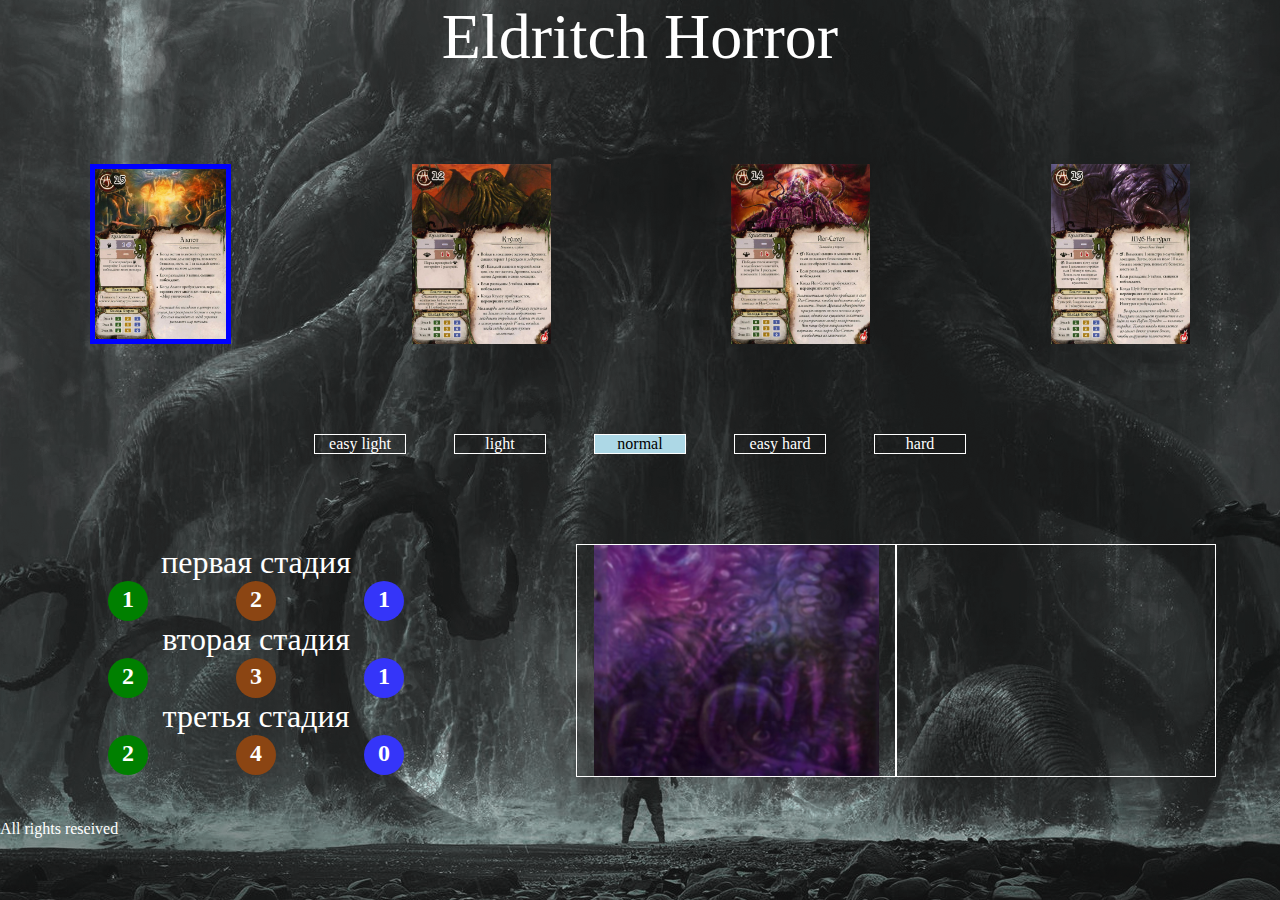
==== codejam-eldritch/index.html @ eb3708ba "feat: create showing card, add image of cards to project" ====
<!DOCTYPE html>
<html lang="en">
<head>
    <meta charset="UTF-8">
    <meta http-equiv="X-UA-Compatible" content="IE=edge">
    <meta name="viewport" content="width=device-width, initial-scale=1.0">
    <title>codejam-eldritch</title>
    <link rel="stylesheet" href="style.css">
</head>
<body>
    <header class="header">Eldritch Horror</header>
    <main class="main">
        <div class="ancients">
            <img class="ancient ancient-active" src="./assets/ancients/Azathoth.jpg" alt="Azathot">
            <img class="ancient" src="./assets/ancients/Cthulthu.jpg" alt="Cthulthu">
            <img class="ancient" src="./assets/ancients/IogSothoth.jpg" alt="IogSothoth">
            <img class="ancient" src="./assets/ancients/ShubNiggurath.jpg" alt="ShubNiggurath">
        </div>
        <div class="dificulty">
            <div class="level">easy light</div>
            <div class="level">light</div>
            <div class="level level-active">normal</div>
            <div class="level">easy hard</div>
            <div class="level">hard</div>
        </div>
        <div class="card">
            <div class="tracker">
                <div class="stage">
                    <div class="stage_title">первая стадия</div>
                    <div class="stage_color">
                        <div class="green">1</div>
                        <div class="brown">2</div>
                        <div class="blue">1</div>
                    </div> 
                </div>
                <div class="stage">
                    <div class="stage_title">вторая стадия</div>
                    <div class="stage_color">
                        <div class="green">2</div>
                        <div class="brown">3</div>
                        <div class="blue">1</div>
                    </div>
                </div>
                <div class="stage">
                    <div class="stage_title">третья стадия</div>
                    <div class="stage_color">
                        <div class="green">2</div>
                        <div class="brown">4</div>
                        <div class="blue">0</div>
                    </div>
                </div>              
            </div>
       
            <div class="mixing_card">
                <div class="close"></div>
                <div class="open"></div>
            </div>
        </div>
        
    </main>
    <footer>All rights reseived</footer>
    <script type="module" src="js/index.js"></script>
</body>
</html>
---- codejam-eldritch/style.css ----
* {
    padding: 0;
    margin: 0;
    border: 0;
}

html {
    height: 100%;
    width: 100%;
    scroll-behavior: smooth;
    box-sizing: border-box;
    background: #E5E5E5;
    font-size: 16px;
    color: white;
}

button {
    cursor: pointer;
}

body {
    width: 100%;
    height: 100%;
    background: url(./assets/home.png) no-repeat center;
}

.header {
    font-size: 4em; 
    text-align: center;
    margin-bottom: 10vh;
}


.ancients {
display: flex;
justify-content: space-around;
width: 100%;
height: 20vh;
margin-bottom: 10vh;
cursor: pointer;
}

.ancient {
    position: relative;
    z-index: 3;
}

.ancient:hover {
    height: 50vh;
}

.ancient-active {
    border: 5px solid blue;
}

.dificulty {
    display: flex;
    justify-content: center;
    gap: 3em;
    margin-bottom: 10vh;
}
.level {
    width: 10vh;
    border: 1px solid #fff;
    text-align: center;
    cursor: pointer;
}
.level:hover {
    border: 1px solid blue;
}

.level-active {
    background-color: lightblue;
    color: black;
}
.card {
    display: flex;
    justify-content: space-around;
    margin-bottom: 5vh;
}
.tracker {
    width: 30%;
}
.mixing_card {
    width: 50%;
}
.stage_title {
    font-size: 2em;
    text-align: center;
}
.stage_color {
    display: flex;
    justify-content: space-around;
    text-align: center;
    font-size: 1.5em;
    line-height: 1.5em;
    font-weight: 700;
}
.green {
    width: 40px;
    height: 40px;
    border-radius: 50%;
    background-color: green;
}
.brown {
    width: 40px;
    height: 40px;
    border-radius: 50%;
    background-color: #8b4513;
}
.blue {
    width: 40px;
    height: 40px;
    border-radius: 50%;
    background-color: #3535f9;
}

.mixing_card {
    display: flex;
    justify-content: space-around;
    /*height: 30vh;
    width: 50%;*/
}
.close,
.open {
    width: 100%;
    height: 100%;
    border: 1px solid #fff;
    cursor: pointer;
    
}

.close {
    background: url(./assets/mythicCardBackground.png) no-repeat center;
}
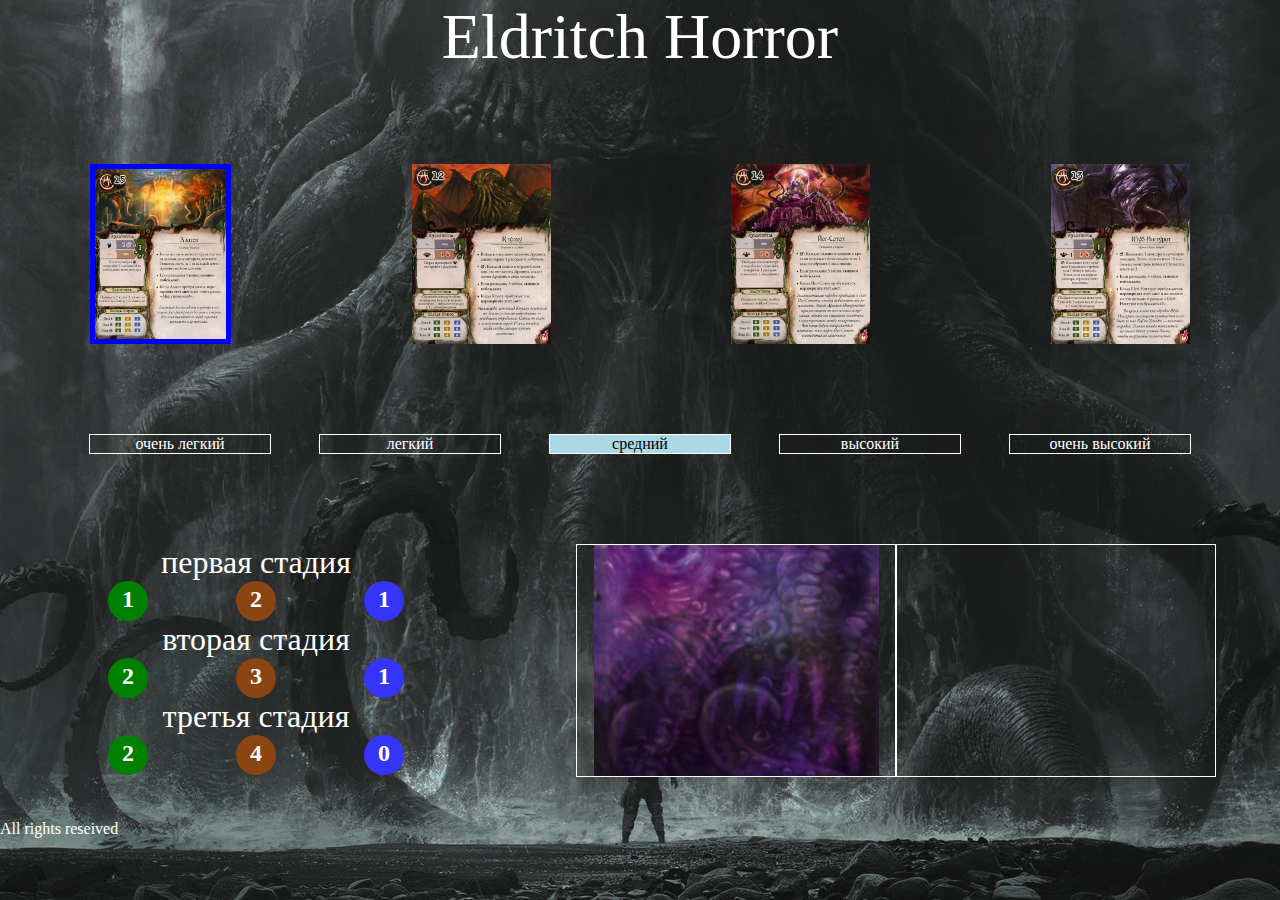
==== commit aaff086f: "refactor: change names of levels" ====
--- a/codejam-eldritch/index.html
+++ b/codejam-eldritch/index.html
@@ -17,11 +17,11 @@
             <img class="ancient" src="./assets/ancients/ShubNiggurath.jpg" alt="ShubNiggurath">
         </div>
         <div class="dificulty">
-            <div class="level">easy light</div>
-            <div class="level">light</div>
-            <div class="level level-active">normal</div>
-            <div class="level">easy hard</div>
-            <div class="level">hard</div>
+            <div class="level">очень легкий</div>
+            <div class="level">легкий</div>
+            <div class="level level-active">средний</div>
+            <div class="level">высокий</div>
+            <div class="level">очень высокий</div>
         </div>
         <div class="card">
             <div class="tracker">
--- a/codejam-eldritch/style.css
+++ b/codejam-eldritch/style.css
@@ -60,7 +60,7 @@
     margin-bottom: 10vh;
 }
 .level {
-    width: 10vh;
+    width: 20vh;
     border: 1px solid #fff;
     text-align: center;
     cursor: pointer;
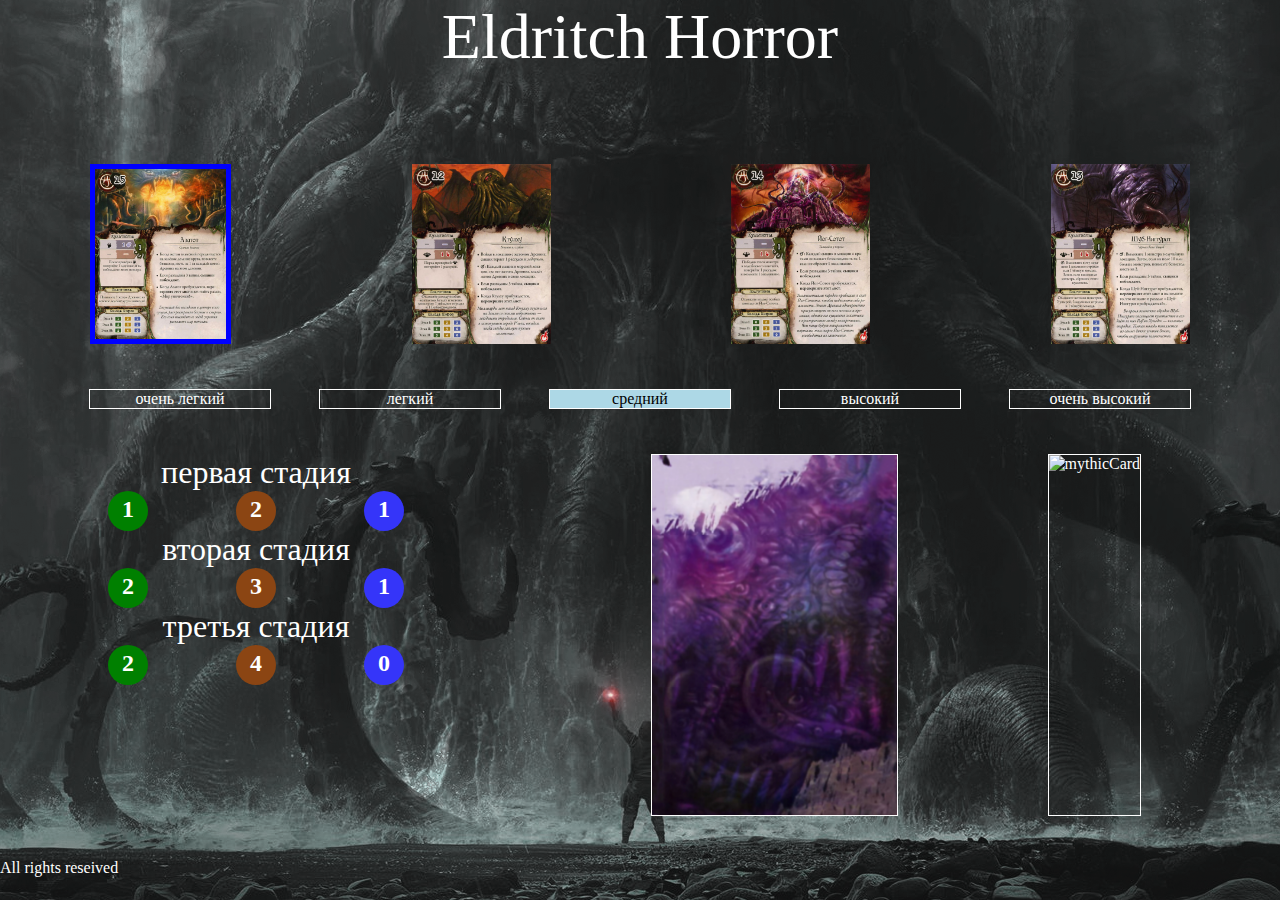
==== commit 98113713: "fix: fit size of cards" ====
--- a/codejam-eldritch/index.html
+++ b/codejam-eldritch/index.html
@@ -52,8 +52,12 @@
             </div>
        
             <div class="mixing_card">
-                <div class="close"></div>
-                <div class="open"></div>
+                <div class="close">
+                    <img src="./assets/mythicCardBackground.png" alt="mythicCardBackground" height="100%">
+                </div>
+                <div class="open">
+                    <img src="#" alt="mythicCard" height="100%">
+                </div>
             </div>
         </div>
         
--- a/codejam-eldritch/style.css
+++ b/codejam-eldritch/style.css
@@ -36,7 +36,7 @@
 justify-content: space-around;
 width: 100%;
 height: 20vh;
-margin-bottom: 10vh;
+margin-bottom: 5vh;
 cursor: pointer;
 }
 
@@ -57,7 +57,7 @@
     display: flex;
     justify-content: center;
     gap: 3em;
-    margin-bottom: 10vh;
+    margin-bottom: 5vh;
 }
 .level {
     width: 20vh;
@@ -75,6 +75,7 @@
 }
 .card {
     display: flex;
+    height: 40vh;
     justify-content: space-around;
     margin-bottom: 5vh;
 }
@@ -118,18 +119,13 @@
 .mixing_card {
     display: flex;
     justify-content: space-around;
-    /*height: 30vh;
-    width: 50%;*/
+    height: 40vh;
 }
+
 .close,
 .open {
-    width: 100%;
+    width: fit-content; 
     height: 100%;
     border: 1px solid #fff;
     cursor: pointer;
-    
 }
-
-.close {
-    background: url(./assets/mythicCardBackground.png) no-repeat center;
-}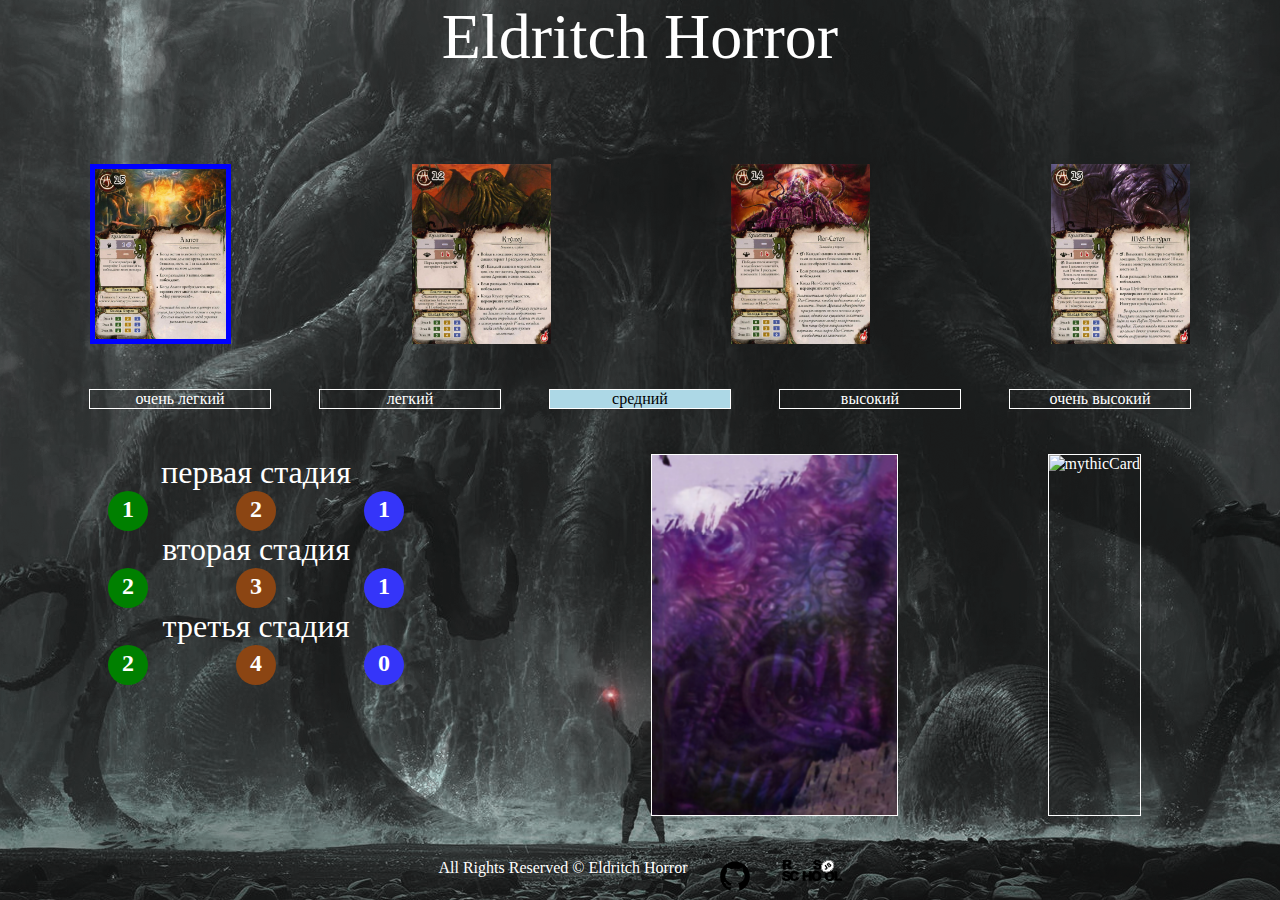
==== commit df0bb07b: "feat: add social links in footer" ====
--- a/codejam-eldritch/index.html
+++ b/codejam-eldritch/index.html
@@ -62,7 +62,19 @@
         </div>
         
     </main>
-    <footer>All rights reseived</footer>
+    <footer>
+        <div> All Rights Reserved © Eldritch Horror</div>
+        <div>
+            <a target="_blank" href="https://github.com/Marigza">
+                <img src="./assets/svg/github.svg" alt="github" width="34">
+            </a>
+        </div>
+        <div>
+            <a target="_blank" href="https://rs.school/js/">
+                <img src="./assets/svg/rs_school_js.svg" alt="rsschool" width="60">
+            </a>
+        </div>
+    </footer>
     <script type="module" src="js/index.js"></script>
 </body>
 </html>--- a/codejam-eldritch/style.css
+++ b/codejam-eldritch/style.css
@@ -129,3 +129,10 @@
     border: 1px solid #fff;
     cursor: pointer;
 }
+
+footer {
+    display: flex;
+    flex-direction: row;
+    justify-content: center;
+    gap: 30px;
+}
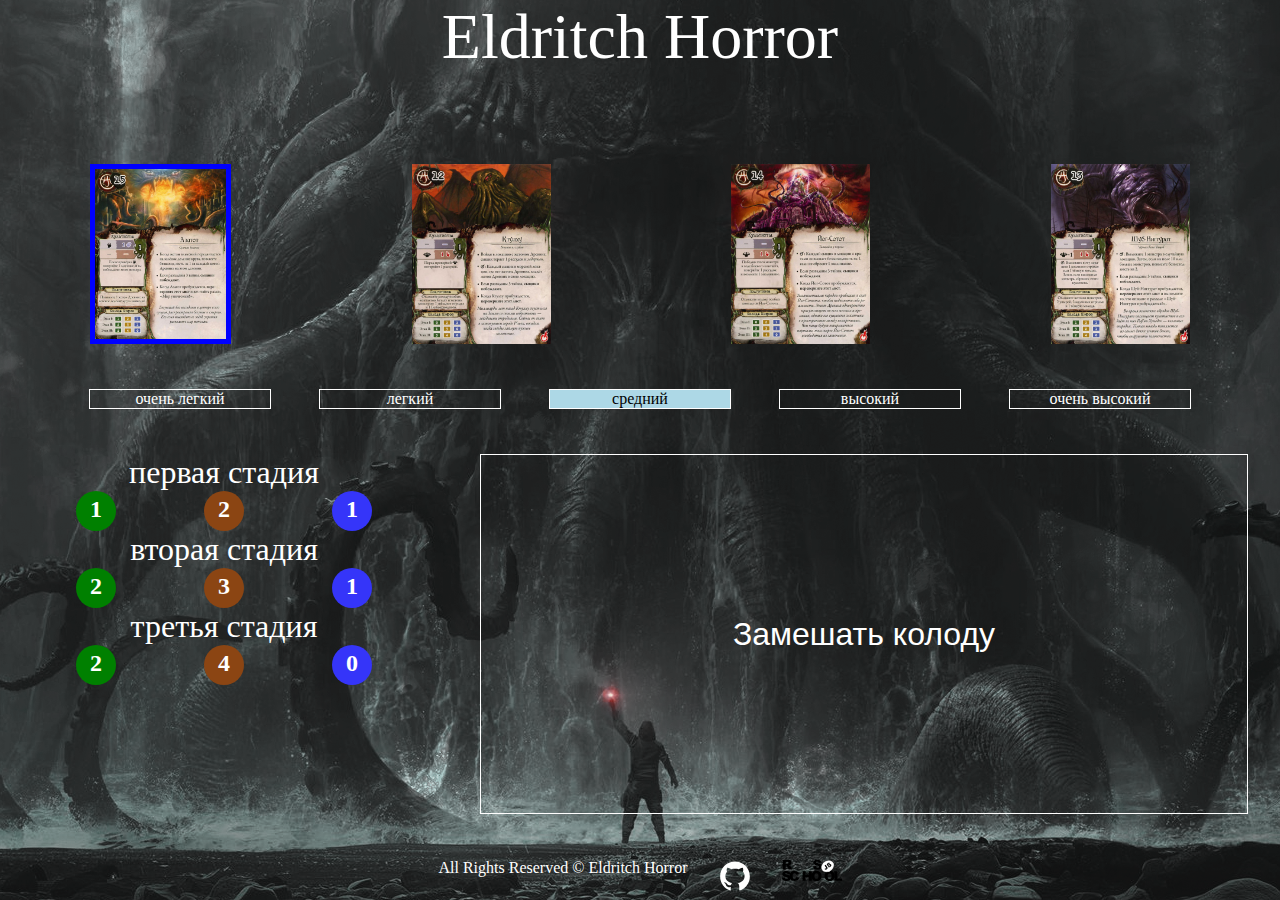
==== commit b319d375: "feat: add function mixTheDeck" ====
--- a/codejam-eldritch/index.html
+++ b/codejam-eldritch/index.html
@@ -26,15 +26,15 @@
         <div class="card">
             <div class="tracker">
                 <div class="stage">
-                    <div class="stage_title">первая стадия</div>
+                    <div class="stage_title first">первая стадия</div>
                     <div class="stage_color">
-                        <div class="green">1</div>
-                        <div class="brown">2</div>
-                        <div class="blue">1</div>
+                        <div class="green green1">1</div>
+                        <div class="brown brown1">2</div>
+                        <div class="blue blue1">1</div>
                     </div> 
                 </div>
                 <div class="stage">
-                    <div class="stage_title">вторая стадия</div>
+                    <div class="stage_title second">вторая стадия</div>
                     <div class="stage_color">
                         <div class="green">2</div>
                         <div class="brown">3</div>
@@ -42,7 +42,7 @@
                     </div>
                 </div>
                 <div class="stage">
-                    <div class="stage_title">третья стадия</div>
+                    <div class="stage_title third">третья стадия</div>
                     <div class="stage_color">
                         <div class="green">2</div>
                         <div class="brown">4</div>
@@ -52,6 +52,7 @@
             </div>
        
             <div class="mixing_card">
+                <button class="button">Замешать колоду</button>
                 <div class="close">
                     <img src="./assets/mythicCardBackground.png" alt="mythicCardBackground" height="100%">
                 </div>
--- a/codejam-eldritch/style.css
+++ b/codejam-eldritch/style.css
@@ -82,9 +82,7 @@
 .tracker {
     width: 30%;
 }
-.mixing_card {
-    width: 50%;
-}
+
 .stage_title {
     font-size: 2em;
     text-align: center;
@@ -96,6 +94,10 @@
     font-size: 1.5em;
     line-height: 1.5em;
     font-weight: 700;
+}
+.stage_is_over {
+    text-decoration: line-through;
+    color: lightblue;
 }
 .green {
     width: 40px;
@@ -117,14 +119,39 @@
 }
 
 .mixing_card {
+    width: 60%;
     display: flex;
     justify-content: space-around;
     height: 40vh;
 }
 
+button {
+    background: transparent;
+    font-size: 2em;
+    color: white;
+    border: 1px solid #fff;
+    width: 100%;
+    height: 100%;
+}
+.button-active {
+    display: none;
+}
+
+
+
 .close,
 .open {
-    width: fit-content; 
+    display: none;
+    width: fit-content;
+    height: 100%;
+    border: 1px solid #fff;
+    cursor: pointer;
+}
+
+.close-active,
+.open-active {
+    display: block;
+    width: fit-content;
     height: 100%;
     border: 1px solid #fff;
     cursor: pointer;
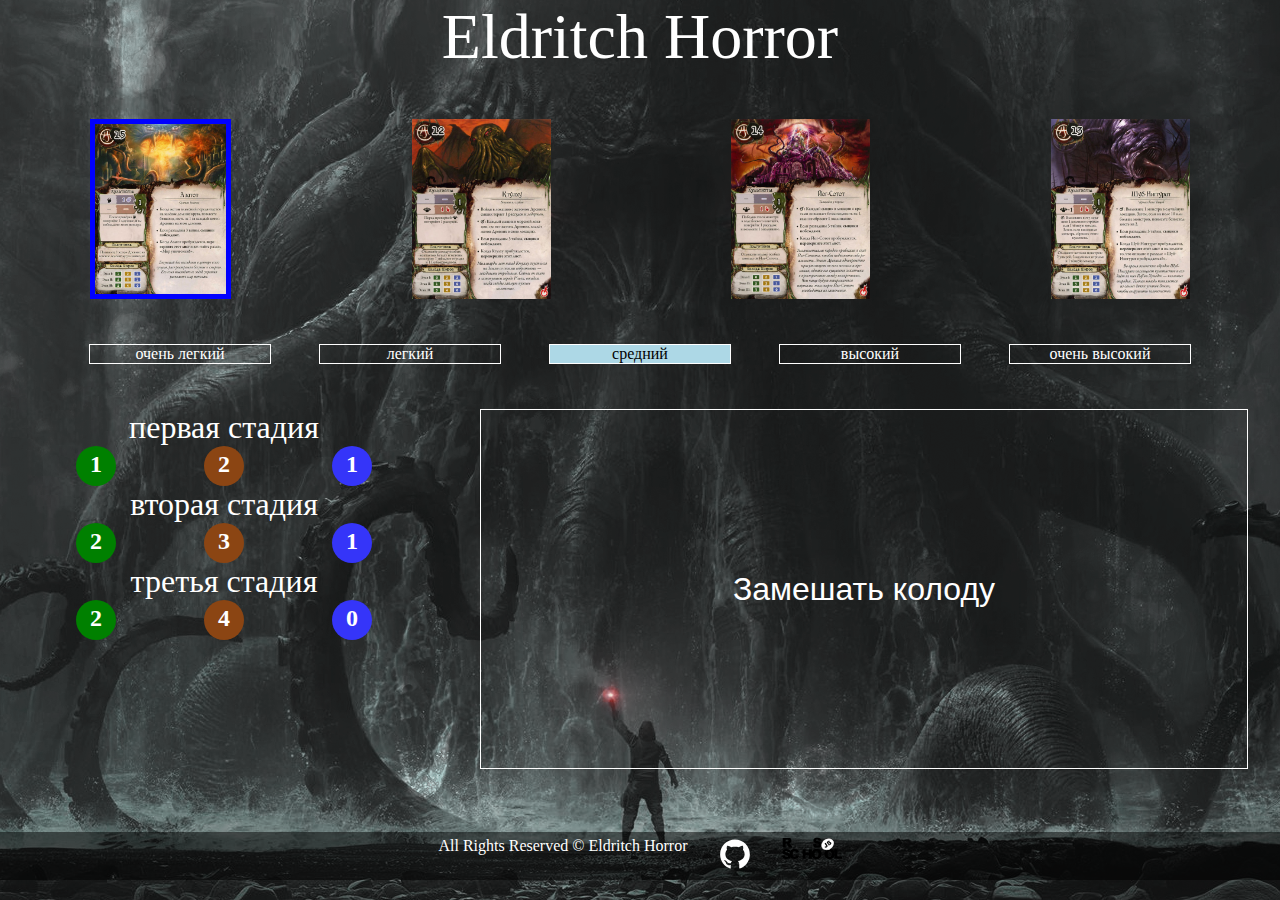
==== commit dcf3e1e3: "refactor: delete unused file and strings of code" ====
--- a/codejam-eldritch/index.html
+++ b/codejam-eldritch/index.html
@@ -11,10 +11,10 @@
     <header class="header">Eldritch Horror</header>
     <main class="main">
         <div class="ancients">
-            <img class="ancient ancient-active" src="./assets/ancients/Azathoth.jpg" alt="Azathot">
-            <img class="ancient" src="./assets/ancients/Cthulthu.jpg" alt="Cthulthu">
-            <img class="ancient" src="./assets/ancients/IogSothoth.jpg" alt="IogSothoth">
-            <img class="ancient" src="./assets/ancients/ShubNiggurath.jpg" alt="ShubNiggurath">
+            <img id="azathot" class="ancient ancient-active" src="./assets/ancients/Azathoth.jpg" alt="Azathot">
+            <img id="cthulthu" class="ancient" src="./assets/ancients/Cthulthu.jpg" alt="Cthulthu">
+            <img id="iogSothoth" class="ancient" src="./assets/ancients/IogSothoth.jpg" alt="IogSothoth">
+            <img id="shubNiggurath" class="ancient" src="./assets/ancients/ShubNiggurath.jpg" alt="ShubNiggurath">
         </div>
         <div class="dificulty">
             <div class="level">очень легкий</div>
@@ -28,25 +28,25 @@
                 <div class="stage">
                     <div class="stage_title first">первая стадия</div>
                     <div class="stage_color">
-                        <div class="green green1">1</div>
-                        <div class="brown brown1">2</div>
-                        <div class="blue blue1">1</div>
+                        <div class="green green1"></div>
+                        <div class="brown brown1"></div>
+                        <div class="blue blue1"></div>
                     </div> 
                 </div>
                 <div class="stage">
                     <div class="stage_title second">вторая стадия</div>
                     <div class="stage_color">
-                        <div class="green">2</div>
-                        <div class="brown">3</div>
-                        <div class="blue">1</div>
+                        <div class="green green2"></div>
+                        <div class="brown brown2"></div>
+                        <div class="blue blue2"></div>
                     </div>
                 </div>
                 <div class="stage">
                     <div class="stage_title third">третья стадия</div>
                     <div class="stage_color">
-                        <div class="green">2</div>
-                        <div class="brown">4</div>
-                        <div class="blue">0</div>
+                        <div class="green green3"></div>
+                        <div class="brown brown3"></div>
+                        <div class="blue blue3"></div>
                     </div>
                 </div>              
             </div>
--- a/codejam-eldritch/style.css
+++ b/codejam-eldritch/style.css
@@ -27,7 +27,7 @@
 .header {
     font-size: 4em; 
     text-align: center;
-    margin-bottom: 10vh;
+    margin-bottom: 5vh;
 }
 
 
@@ -77,7 +77,7 @@
     display: flex;
     height: 40vh;
     justify-content: space-around;
-    margin-bottom: 5vh;
+    margin-bottom: 7vh;
 }
 .tracker {
     width: 30%;
@@ -159,6 +159,8 @@
 
 footer {
     display: flex;
+    padding: 5px;
+    background-color: rgba(0, 0, 0, 0.5);
     flex-direction: row;
     justify-content: center;
     gap: 30px;
